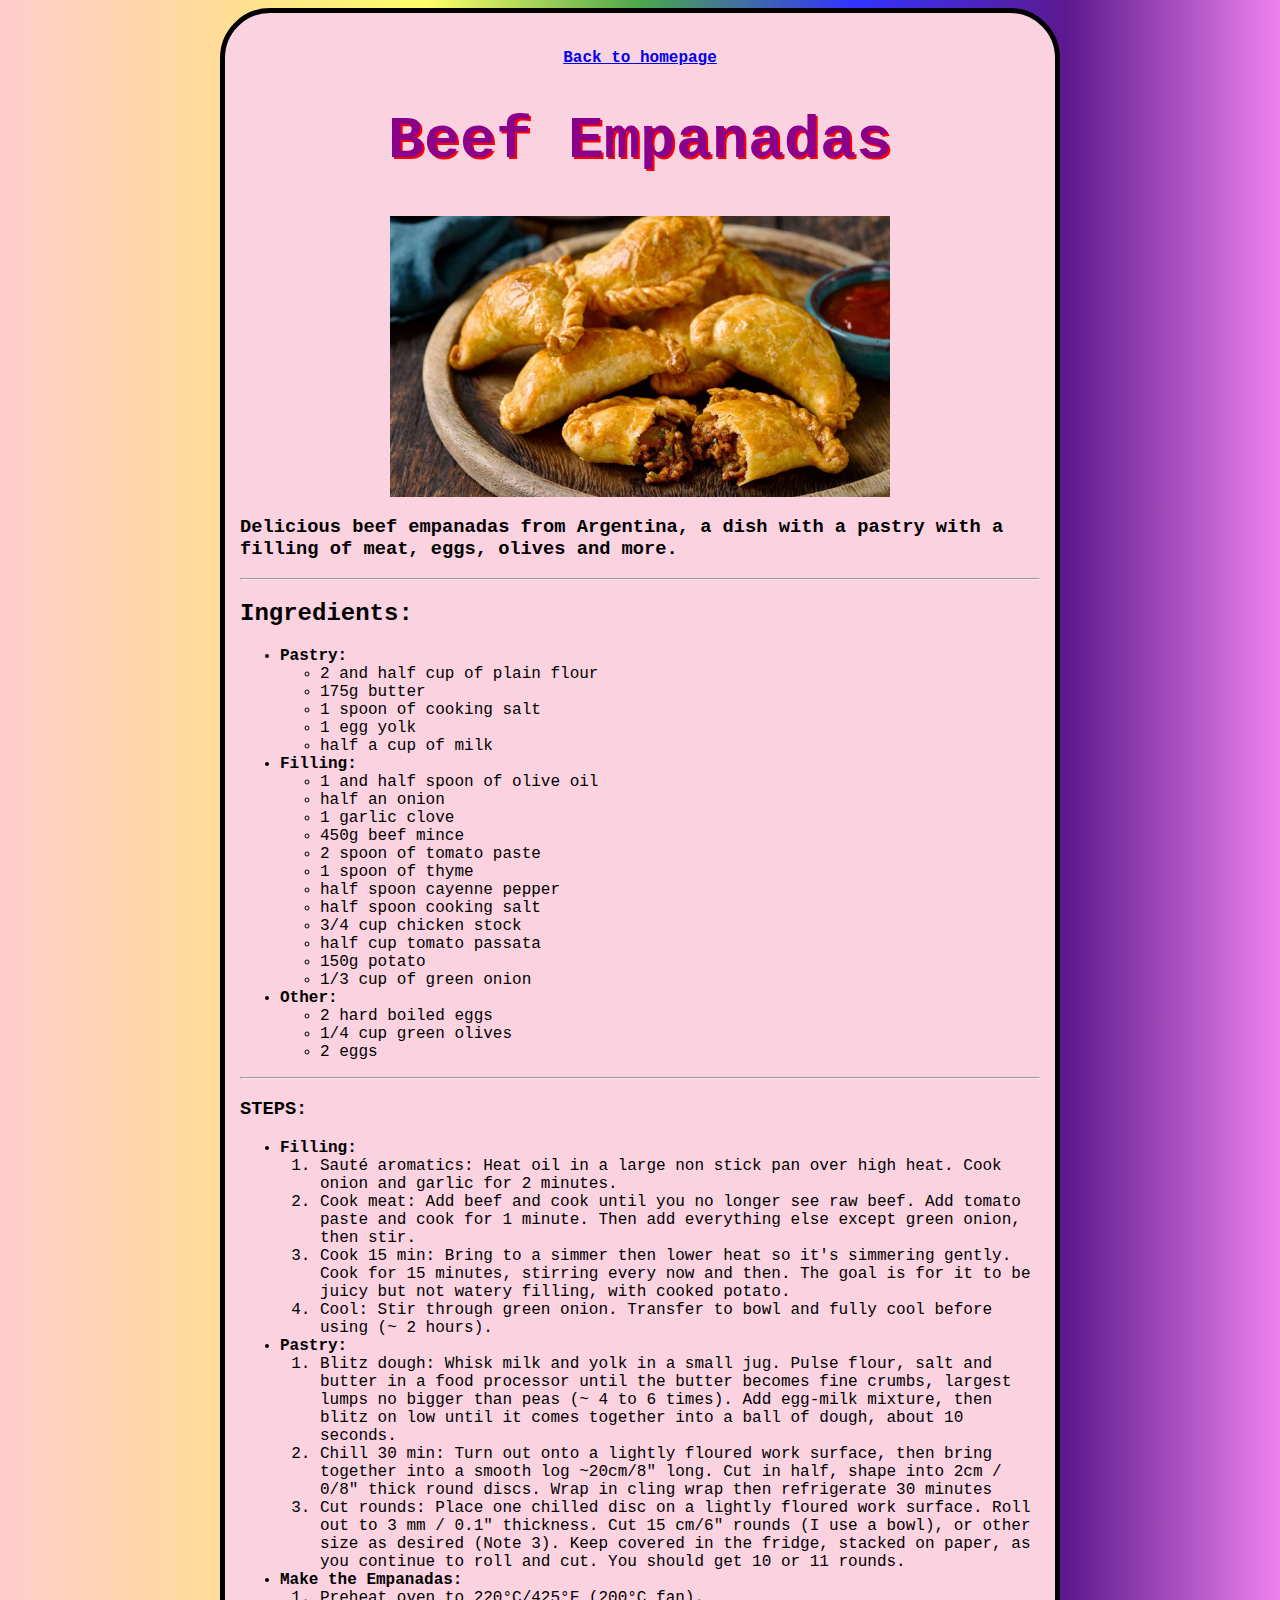
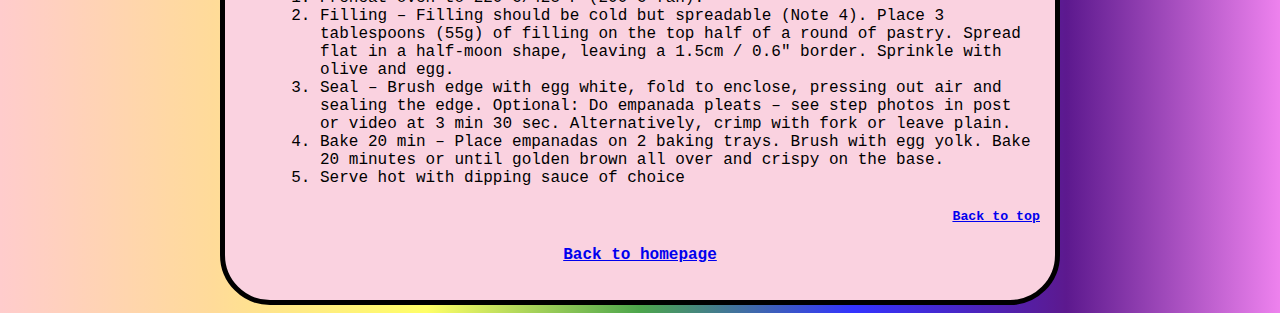
==== recipes/empanadas.html @ 58bafad3 "Add CSS format, changed img for better quality" ====
<!DOCTYPE html>
<html lang="en">
    <header>
        <meta charset="UTF-8">
        <title>Empanadas Recipe</title>
        <link rel="stylesheet" href="../styles.css">
    </header>
    <body>
        <div class="recipes">
        <a href="../index.html" class="top"><h4>Back to homepage</h4></a>
        <h1>Beef Empanadas</h1>
        <img src="./img/empanadas.jpg" alt="Delicious beef empanadas cut in half showing the filling" width="300">
        <h3> Delicious beef empanadas from Argentina, a dish with a pastry with a filling of meat, eggs, olives and more.</h3>
        <hr>
        </h3><h2>Ingredients:</h2>
        <ul>
            <li><strong>Pastry:</strong><ul>
                <li>2 and half cup of plain flour</li>
                <li>175g butter</li>
                <li>1 spoon of cooking salt</li>
                <li>1 egg yolk</li>
                <li>half a cup of milk</li>
                                        </ul></li>
            <li><strong>Filling:</strong><ul>
                <li>1 and half spoon of olive oil</li>
                <li>half an onion</li>
                <li>1 garlic clove</li>
                <li>450g beef mince</li>
                <li>2 spoon of tomato paste</li>
                <li>1 spoon of thyme</li>
                <li>half spoon cayenne pepper</li>
                <li>half spoon cooking salt</li>
                <li>3/4 cup chicken stock</li>
                <li>half cup tomato passata</li>
                <li>150g potato</li>
                <li>1/3 cup of green onion</li>

            </ul></li>
            <li><strong>Other:</strong><ul>
                <li>2 hard boiled eggs</li>
                <li>1/4 cup green olives</li>
                <li>2 eggs</li>
            </ul></li>
                    </ul>
        <hr></h3>
                    <h3>STEPS:</h3>
        <ul><li><strong>Filling:</strong>
            <ol>
                <li>Sauté aromatics: Heat oil in a large non stick pan over high heat. Cook onion and garlic for 2 minutes.</li>
                <li>Cook meat: Add beef and cook until you no longer see raw beef. Add tomato paste and cook for 1 minute. Then add everything else except green onion, then stir.</li>
                <li>Cook 15 min: Bring to a simmer then lower heat so it's simmering gently. Cook for 15 minutes, stirring every now and then. The goal is for it to be juicy but not watery filling, with cooked potato.</li>
                <li>Cool: Stir through green onion. Transfer to bowl and fully cool before using (~ 2 hours).</li>
        </ol></li>
             <li><strong>Pastry:</strong><ol>
                <li>Blitz dough: Whisk milk and yolk in a small jug. Pulse flour, salt and butter in a food processor until the butter becomes fine crumbs, largest lumps no bigger than peas (~ 4 to 6 times). Add egg-milk mixture, then blitz on low until it comes together into a ball of dough, about 10 seconds.</li>
                <li>Chill 30 min: Turn out onto a lightly floured work surface, then bring together into a smooth log ~20cm/8" long. Cut in half, shape into 2cm / 0/8" thick round discs. Wrap in cling wrap then refrigerate 30 minutes</li>
                <li>Cut rounds: Place one chilled disc on a lightly floured work surface. Roll out to 3 mm / 0.1" thickness. Cut 15 cm/6" rounds (I use a bowl), or other size as desired (Note 3). Keep covered in the fridge, stacked on paper, as you continue to roll and cut. You should get 10 or 11 rounds.</li>
             </ol></li>
             <li><strong>Make the Empanadas:</strong>
                <ol>
                    <li>Preheat oven to 220°C/425°F (200°C fan).</li>
                    <li>Filling – Filling should be cold but spreadable (Note 4). Place 3 tablespoons (55g) of filling on the top half of a round of pastry. Spread flat in a half-moon shape, leaving a 1.5cm / 0.6" border. Sprinkle with olive and egg.</li>
                    <li>Seal – Brush edge with egg white, fold to enclose, pressing out air and sealing the edge. Optional: Do empanada pleats – see step photos in post or video at 3 min 30 sec. Alternatively, crimp with fork or leave plain.</li>
                    <li>Bake 20 min – Place empanadas on 2 baking trays. Brush with egg yolk. Bake 20 minutes or until golden brown all over and crispy on the base.</li>
                    <li>Serve hot with dipping sauce of choice</li>
             </ol></li>
        </ul>
        <a href="#top"><h5>Back to top</h5></a><a href="../index.html"> <h4>Back to homepage</h4></a>
    </div>

    </body>
</html>
---- styles.css ----
*{
    font-family:'Courier New', Courier, monospace;
}
h1{
    text-align: center;
    font-size:60px;
    color:darkmagenta;
    text-shadow: 2px 2px red;
}
body{
    background-image: linear-gradient(to right, rgb(255, 0, 0, 0.2),rgb(255, 165, 0, 0.4),rgb(255, 255, 0, 0.6),rgb(0, 128, 0, 0.7),rgb(0, 0, 255, 0.8),rgb(75, 0, 130, 0.9),rgb(238, 130, 238, 1));
}
.recipes{
    width:800px;
    border:5px solid;
    border-radius:50px;
    padding:15px;
    margin:auto;
    background-color:#fad2e0;
    position:relative
}
img{
    display:block;
    margin:auto;
    width:500px;
    height:auto;
}
h5{
    text-align: right;
}
h4{
    text-align: center;
}
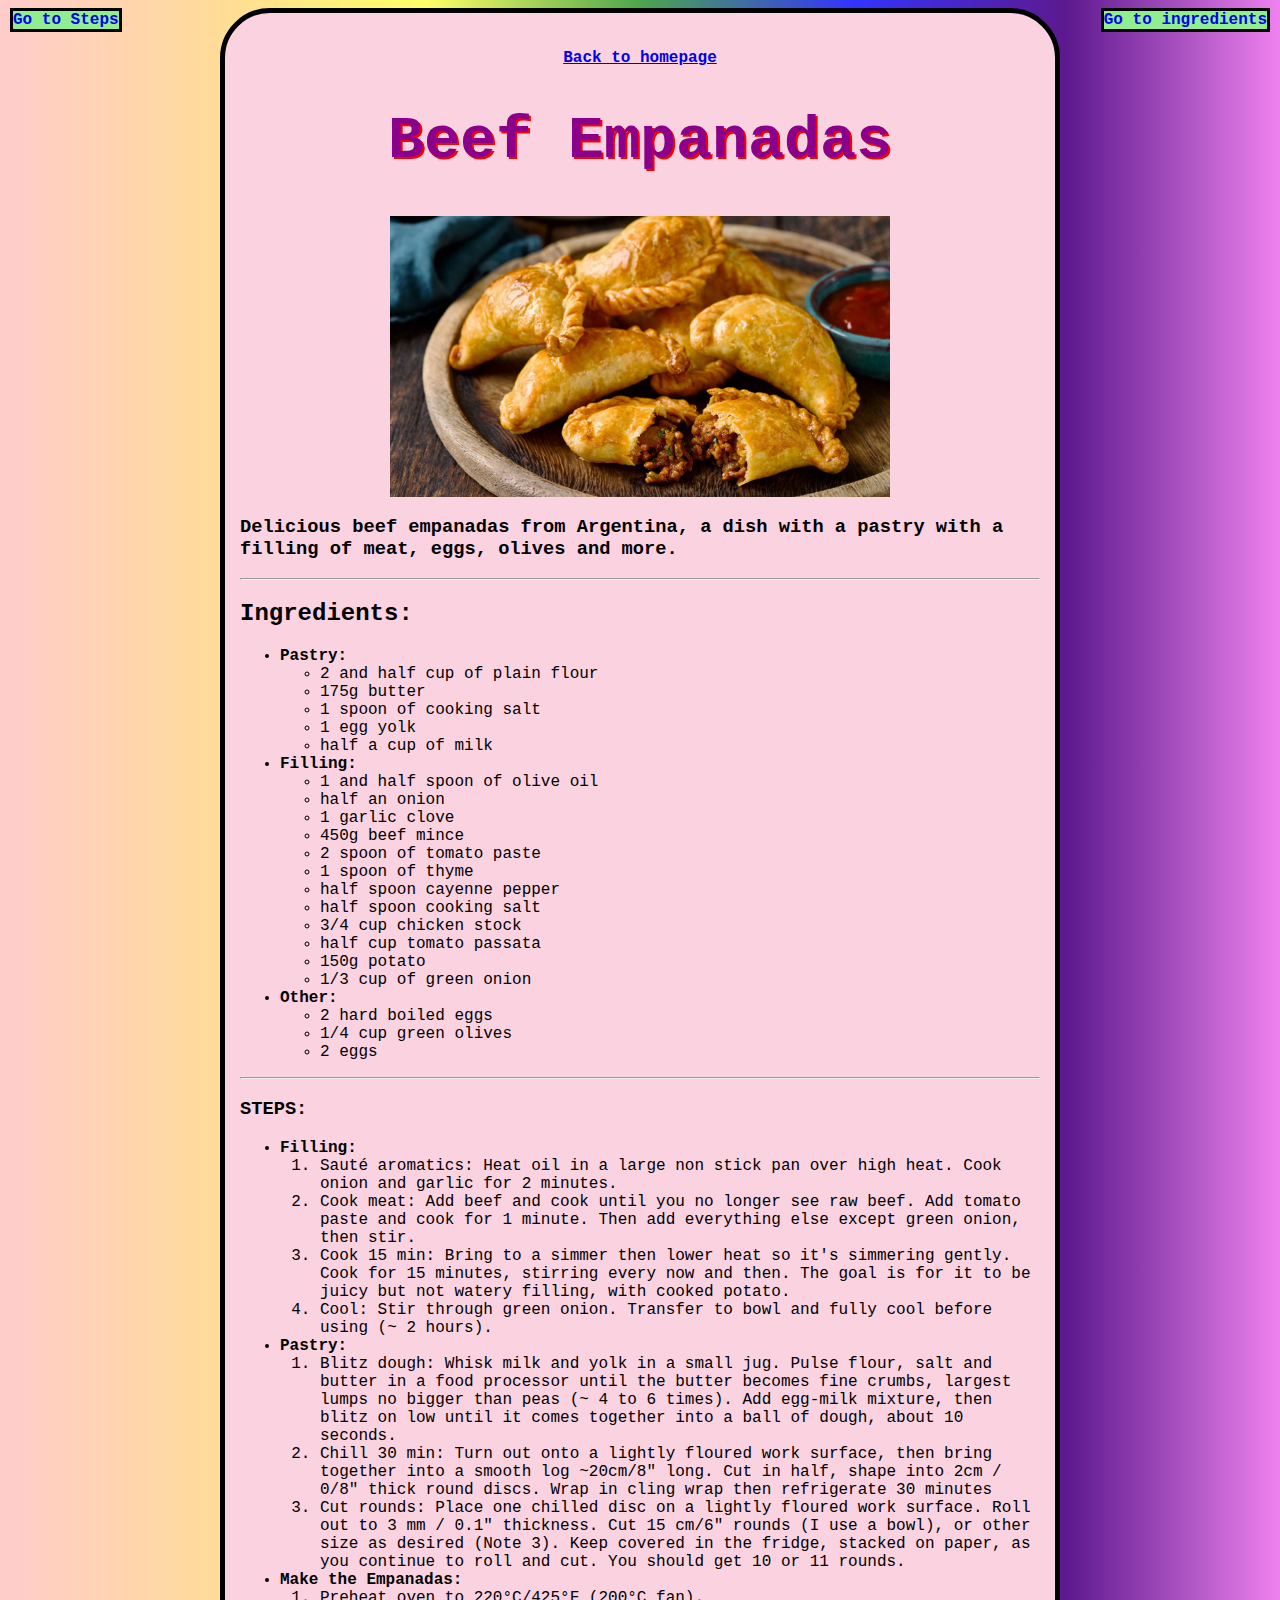
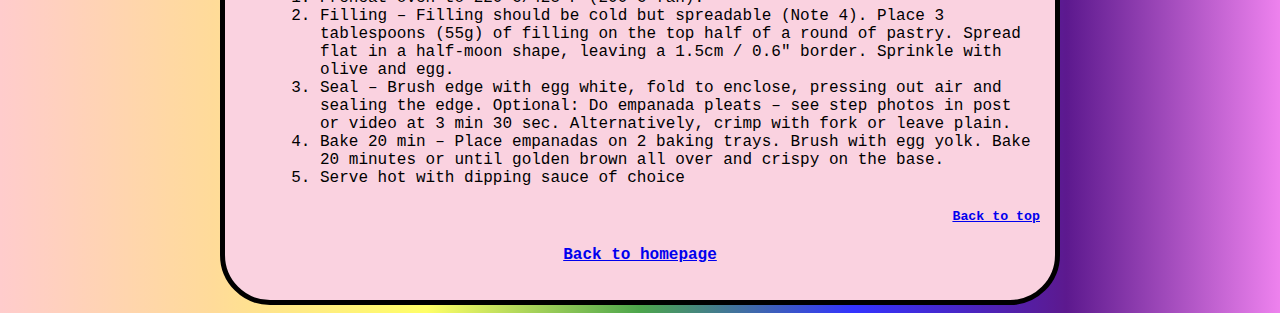
==== commit f2ffff3a: "Add header to all recipes, links to parts of page" ====
--- a/recipes/empanadas.html
+++ b/recipes/empanadas.html
@@ -6,13 +6,14 @@
         <link rel="stylesheet" href="../styles.css">
     </header>
     <body>
+        <header><a class="ingre" href="#ing"><strong>Go to ingredients</strong></a><a class="steps" href="#ste"><strong>Go to Steps</strong></a></head>
         <div class="recipes">
         <a href="../index.html" class="top"><h4>Back to homepage</h4></a>
         <h1>Beef Empanadas</h1>
-        <img src="./img/empanadas.jpg" alt="Delicious beef empanadas cut in half showing the filling" width="300">
+        <img src="./img/empanadas.jpg" class="rcpimg" alt="Delicious beef empanadas cut in half showing the filling" width="300">
         <h3> Delicious beef empanadas from Argentina, a dish with a pastry with a filling of meat, eggs, olives and more.</h3>
         <hr>
-        </h3><h2>Ingredients:</h2>
+        </h3><h2 id="ing">Ingredients:</h2>
         <ul>
             <li><strong>Pastry:</strong><ul>
                 <li>2 and half cup of plain flour</li>
@@ -43,7 +44,7 @@
             </ul></li>
                     </ul>
         <hr></h3>
-                    <h3>STEPS:</h3>
+                    <h3 id="ste">STEPS:</h3>
         <ul><li><strong>Filling:</strong>
             <ol>
                 <li>Sauté aromatics: Heat oil in a large non stick pan over high heat. Cook onion and garlic for 2 minutes.</li>
--- a/styles.css
+++ b/styles.css
@@ -19,7 +19,7 @@
     background-color:#fad2e0;
     position:relative
 }
-img{
+.rcpimg{
     display:block;
     margin:auto;
     width:500px;
@@ -31,3 +31,68 @@
 h4{
     text-align: center;
 }
+.topi{
+    position:absolute;
+    width:220px;
+    height:220px;
+}
+.boti{
+    top:400px;
+    position:absolute;
+    width:220px;
+    height:220px;
+}
+.righti{
+    right:270px;
+}
+.lefti{
+    left:270px;
+}
+.emp:hover .overlay, .spa:hover .overlayb, 
+.lem:hover .overlayc, .oni:hover .overlayd
+ {
+    opacity: 0.7;
+}
+
+.overlay, .overlayb, .overlayc, .overlayd{
+    position: absolute;
+    opacity: 0;
+    transition: .5s ease;
+    background-color: rgb(187, 187, 187);
+}
+.overlay, .overlayb, .overlayc, .overlayd{
+    height:220px;
+    width:220px;
+}
+.overlay, .overlayc{
+    left:270px
+}
+.overlayb, .overlayd{
+    right:270px
+}
+.overlayc, .overlayd{
+    top:400px;
+}
+
+.txtemp{
+    font-weight:bold;
+    font-size:30px;
+    position:absolute;
+    top:90px;
+    left: 35px;
+}
+.ingre, .steps{
+    position:fixed;
+    background-color:lightgreen;
+    border:solid black;
+    text-decoration: none;
+}
+.ingre:hover, .steps:hover{
+    background-color:darkgreen
+}
+.ingre{
+    right:10px;
+}
+.steps{
+    left: 10px;
+}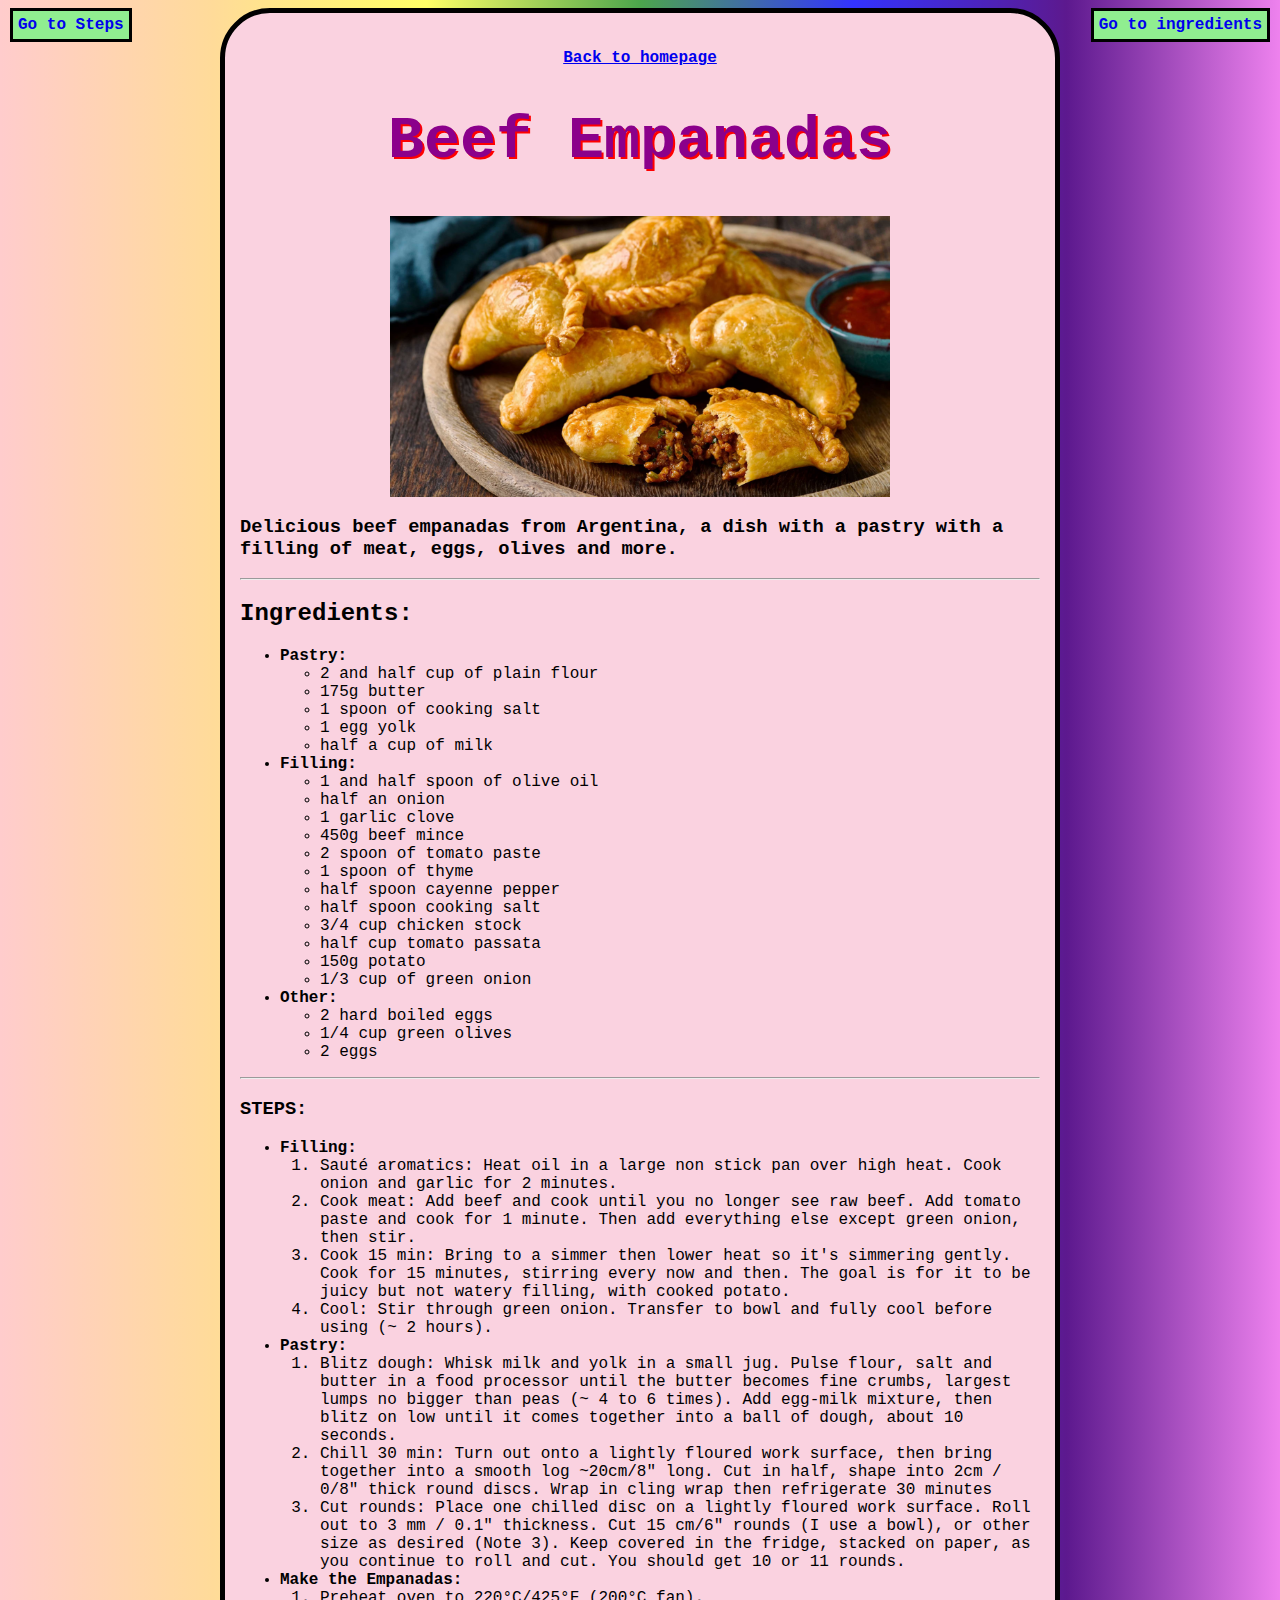
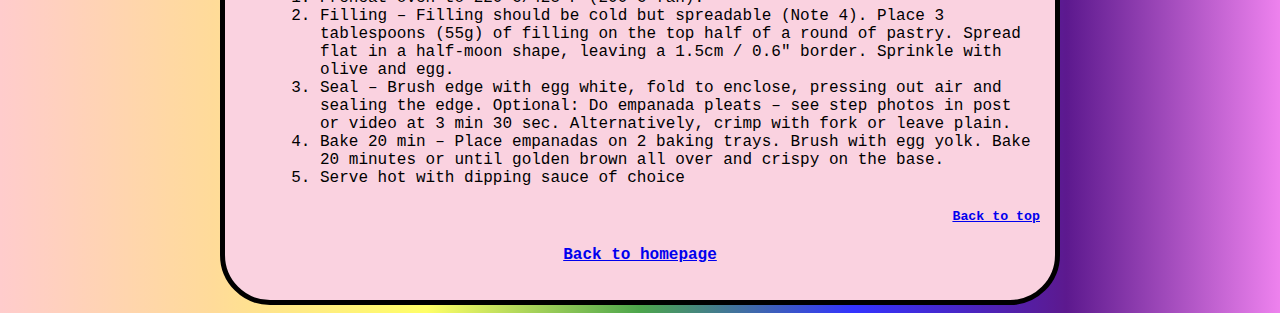
==== commit 102ac1d6: "Fix issues with links and better format" ====
--- a/recipes/empanadas.html
+++ b/recipes/empanadas.html
@@ -1,14 +1,23 @@
 <!DOCTYPE html>
 <html lang="en">
-    <header>
+    <head>
         <meta charset="UTF-8">
         <title>Empanadas Recipe</title>
         <link rel="stylesheet" href="../styles.css">
-    </header>
+    </head>
     <body>
-        <header><a class="ingre" href="#ing"><strong>Go to ingredients</strong></a><a class="steps" href="#ste"><strong>Go to Steps</strong></a></head>
+        <nav>
+            <a class="ingre" href="#ing">
+                <strong>Go to ingredients</strong>
+            </a>
+            <a class="steps" href="#ste">
+                <strong>Go to Steps</strong>
+            </a>
+        </nav>
         <div class="recipes">
-        <a href="../index.html" class="top"><h4>Back to homepage</h4></a>
+        <h4>
+            <a href="../index.html" class="top">Back to homepage</a>
+        </h4>
         <h1>Beef Empanadas</h1>
         <img src="./img/empanadas.jpg" class="rcpimg" alt="Delicious beef empanadas cut in half showing the filling" width="300">
         <h3> Delicious beef empanadas from Argentina, a dish with a pastry with a filling of meat, eggs, olives and more.</h3>
@@ -45,8 +54,10 @@
                     </ul>
         <hr></h3>
                     <h3 id="ste">STEPS:</h3>
-        <ul><li><strong>Filling:</strong>
-            <ol>
+        <ul>
+            <li>
+                <strong>Filling:</strong>
+                <ol>
                 <li>Sauté aromatics: Heat oil in a large non stick pan over high heat. Cook onion and garlic for 2 minutes.</li>
                 <li>Cook meat: Add beef and cook until you no longer see raw beef. Add tomato paste and cook for 1 minute. Then add everything else except green onion, then stir.</li>
                 <li>Cook 15 min: Bring to a simmer then lower heat so it's simmering gently. Cook for 15 minutes, stirring every now and then. The goal is for it to be juicy but not watery filling, with cooked potato.</li>
@@ -66,7 +77,12 @@
                     <li>Serve hot with dipping sauce of choice</li>
              </ol></li>
         </ul>
-        <a href="#top"><h5>Back to top</h5></a><a href="../index.html"> <h4>Back to homepage</h4></a>
+        <h5>
+            <a href="#top">Back to top</a>
+        </h5>
+        <h4>
+            <a href="../index.html">Back to homepage</a>
+        </h4>
     </div>
 
     </body>
--- a/styles.css
+++ b/styles.css
@@ -1,3 +1,5 @@
+/* General */
+
 *{
     font-family:'Courier New', Courier, monospace;
 }
@@ -10,6 +12,9 @@
 body{
     background-image: linear-gradient(to right, rgb(255, 0, 0, 0.2),rgb(255, 165, 0, 0.4),rgb(255, 255, 0, 0.6),rgb(0, 128, 0, 0.7),rgb(0, 0, 255, 0.8),rgb(75, 0, 130, 0.9),rgb(238, 130, 238, 1));
 }
+
+/* Individual recipes formatting */
+
 .recipes{
     width:800px;
     border:5px solid;
@@ -17,7 +22,6 @@
     padding:15px;
     margin:auto;
     background-color:#fad2e0;
-    position:relative
 }
 .rcpimg{
     display:block;
@@ -31,6 +35,28 @@
 h4{
     text-align: center;
 }
+
+/* Individual recipes header buttons */
+
+.ingre, .steps{
+    position:fixed;
+    background-color:lightgreen;
+    border:solid black;
+    text-decoration: none;
+    padding:5px;
+}
+.ingre:hover, .steps:hover{
+    background-color:darkgreen
+}
+.ingre{
+    right:10px;
+}
+.steps{
+    left: 10px;
+}
+
+/* Index imgs and overlay */
+
 .topi{
     position:absolute;
     width:220px;
@@ -75,24 +101,10 @@
 }
 
 .txtemp{
+    color:black;
     font-weight:bold;
     font-size:30px;
     position:absolute;
     top:90px;
     left: 35px;
 }
-.ingre, .steps{
-    position:fixed;
-    background-color:lightgreen;
-    border:solid black;
-    text-decoration: none;
-}
-.ingre:hover, .steps:hover{
-    background-color:darkgreen
-}
-.ingre{
-    right:10px;
-}
-.steps{
-    left: 10px;
-}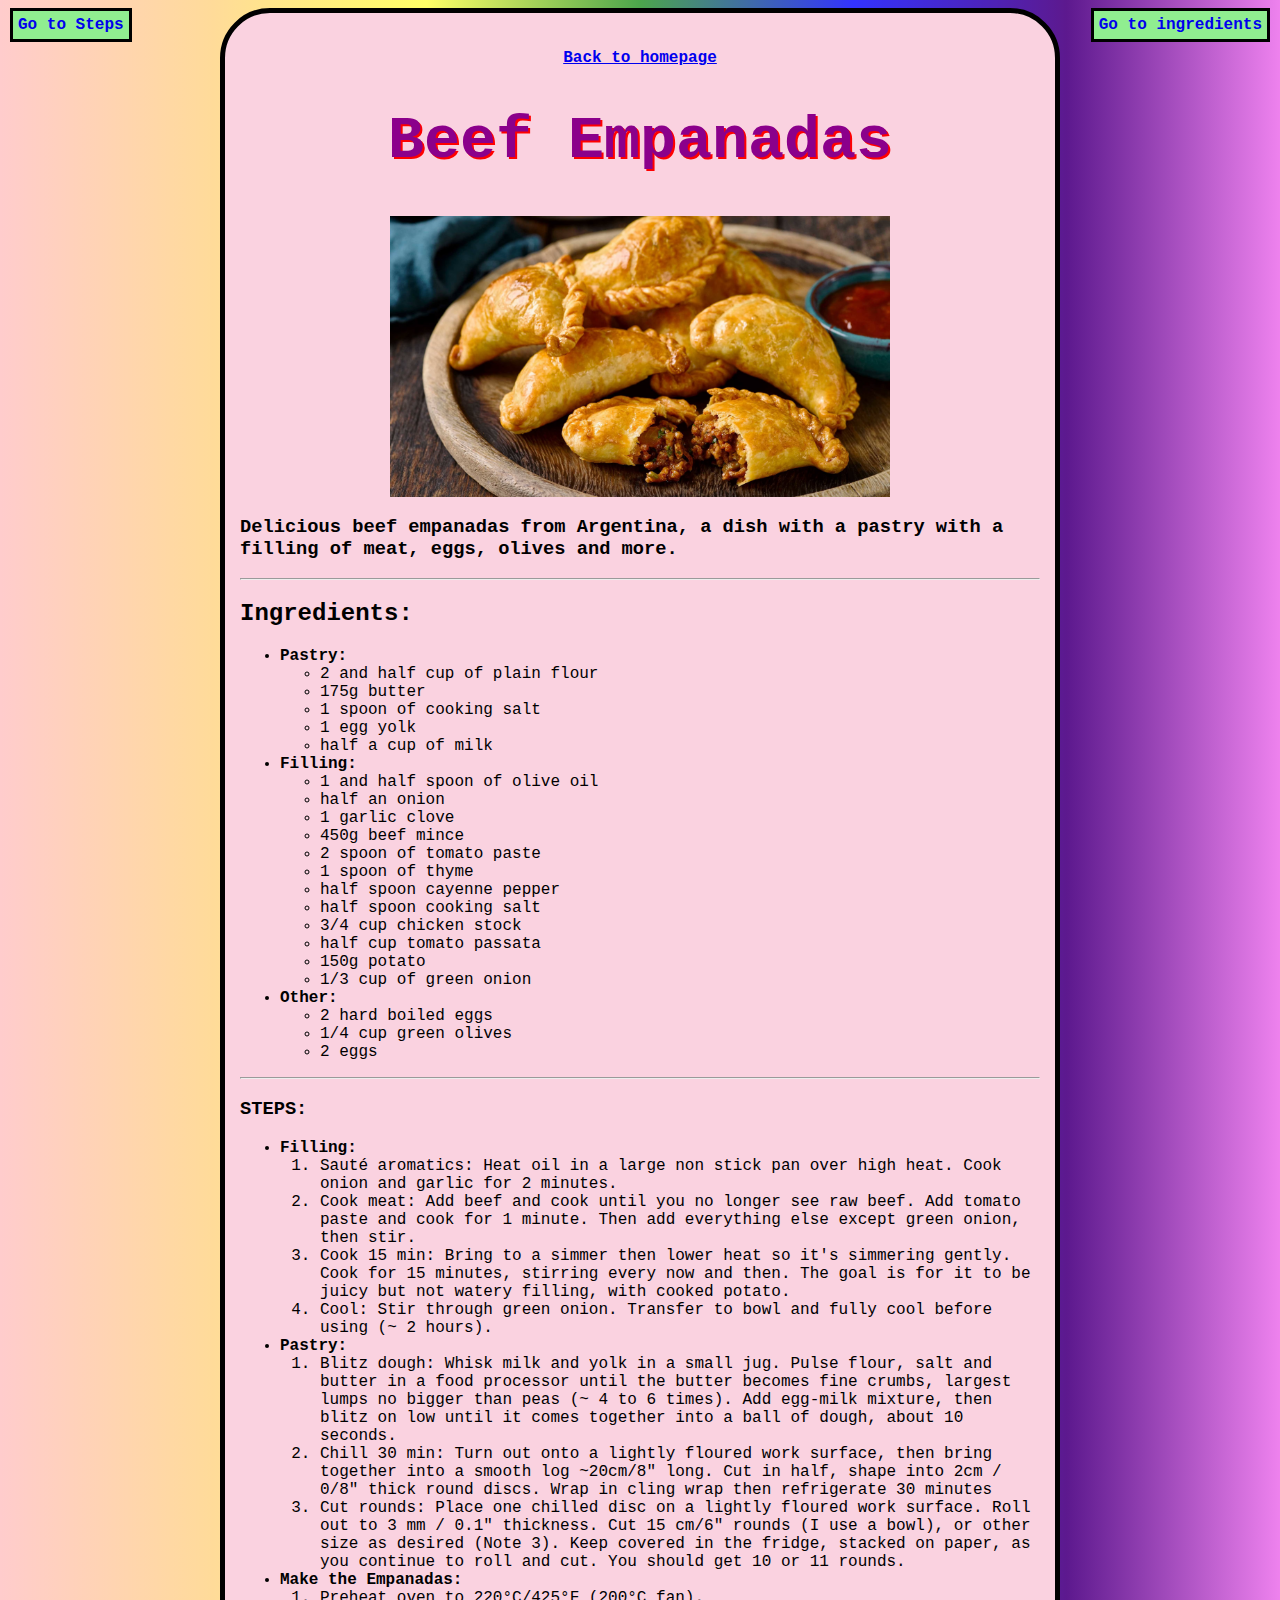
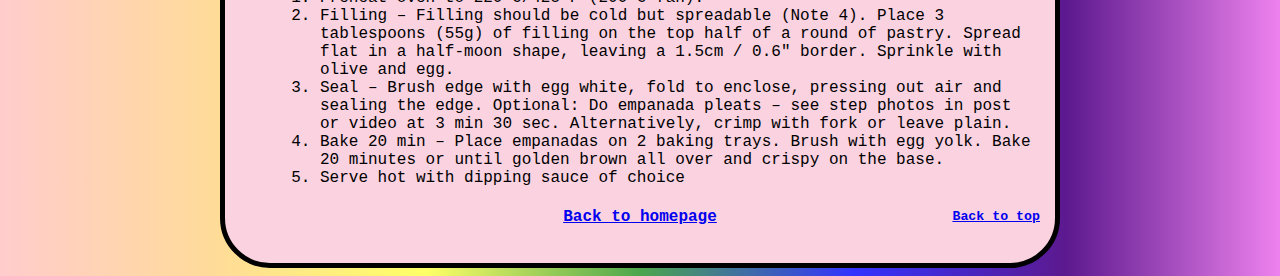
==== commit 40884a36: "Fix backtop and backhome links in all recipes" ====
--- a/recipes/empanadas.html
+++ b/recipes/empanadas.html
@@ -77,12 +77,10 @@
                     <li>Serve hot with dipping sauce of choice</li>
              </ol></li>
         </ul>
-        <h5>
-            <a href="#top">Back to top</a>
-        </h5>
-        <h4>
-            <a href="../index.html">Back to homepage</a>
-        </h4>
+        <div class="botlinks">            
+            <h4><a href="../index.html">Back to homepage</a></h4>
+            <h5><a id="backtop" href="#top">Back to top</a></h5>
+        </div>
     </div>
 
     </body>
--- a/styles.css
+++ b/styles.css
@@ -29,11 +29,16 @@
     width:500px;
     height:auto;
 }
-h5{
-    text-align: right;
+.botlinks{
+    position:relative;
 }
 h4{
     text-align: center;
+}
+#backtop{
+    position:absolute;
+    right:0px;
+    top:1.5px;
 }
 
 /* Individual recipes header buttons */
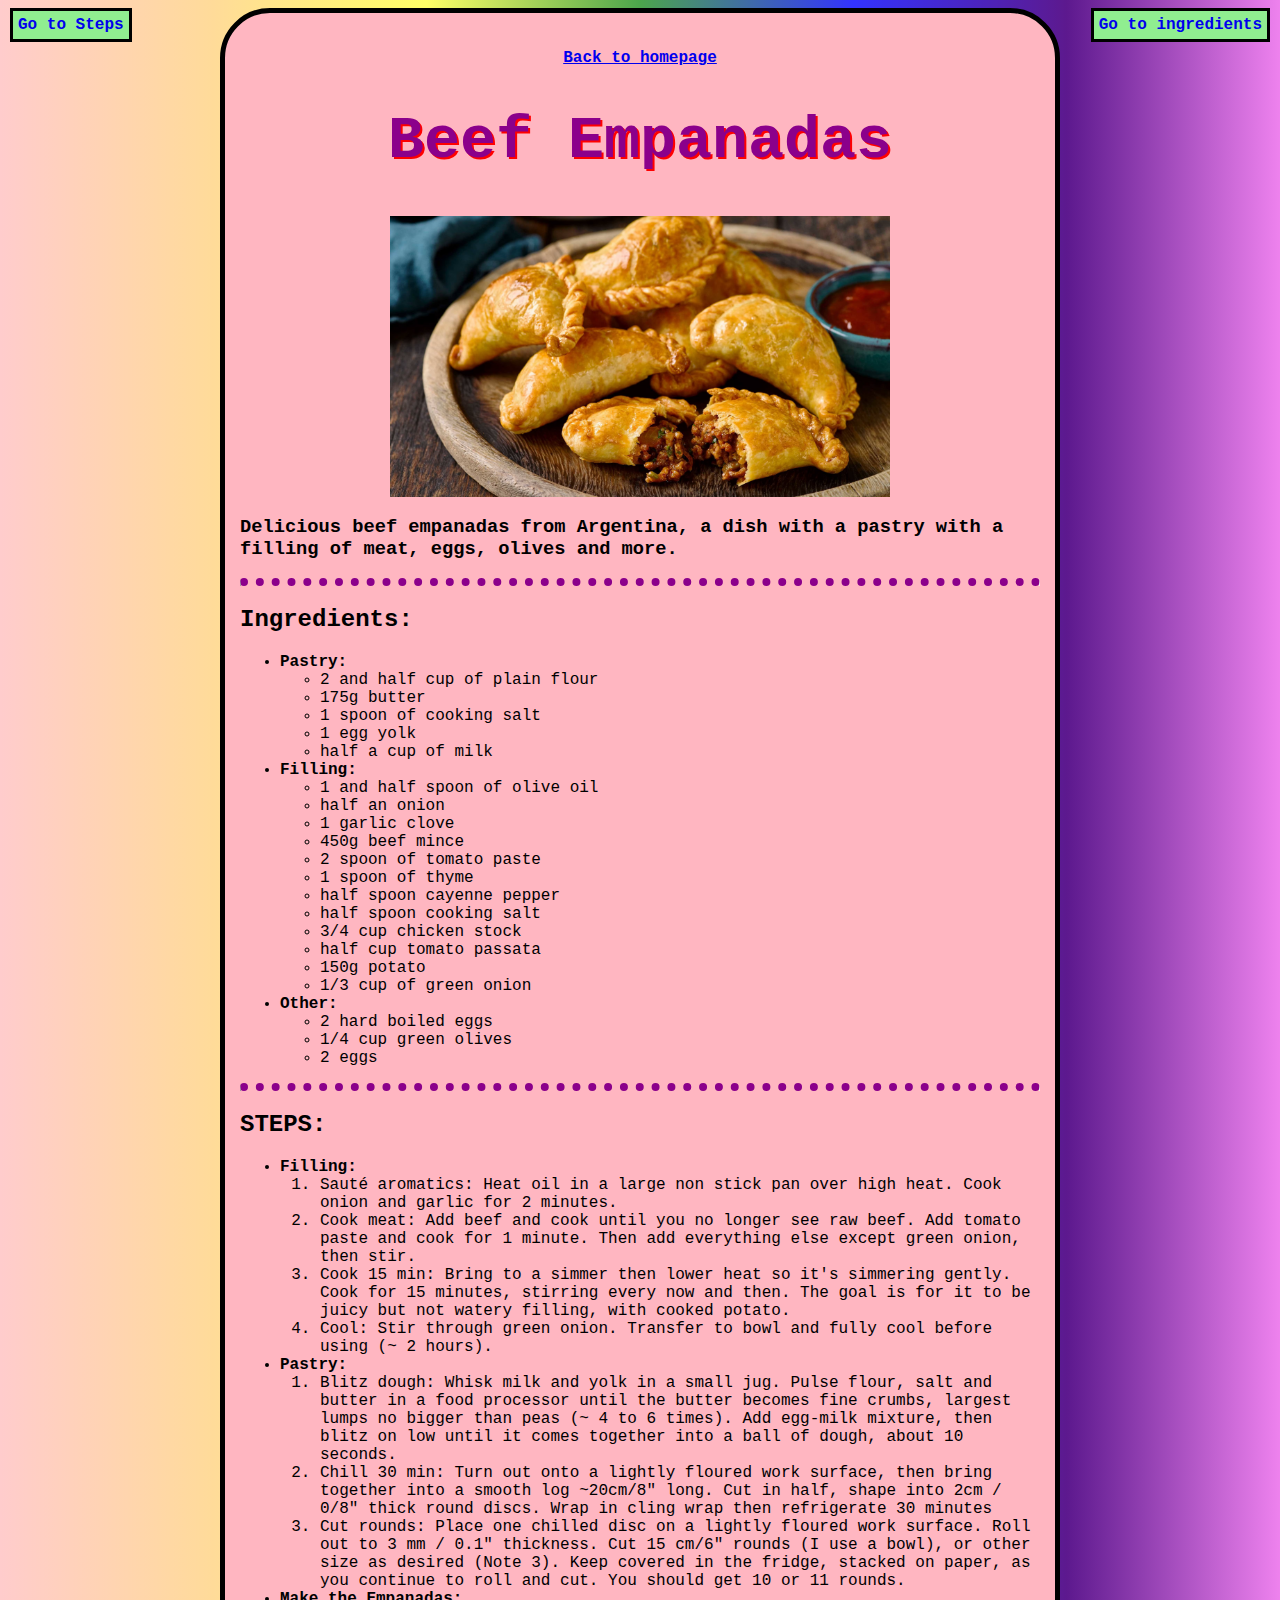
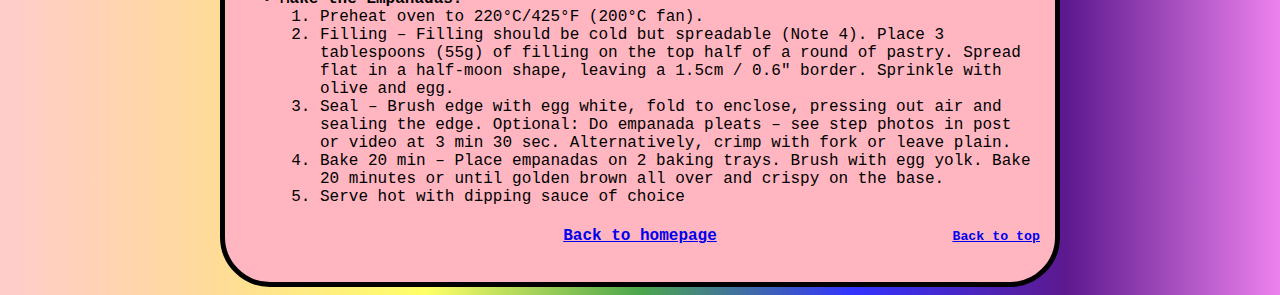
==== commit b556cbca: "Reorg for better code reading, rm unused class" ====
--- a/recipes/empanadas.html
+++ b/recipes/empanadas.html
@@ -6,82 +6,94 @@
         <link rel="stylesheet" href="../styles.css">
     </head>
     <body>
-        <nav>
-            <a class="ingre" href="#ing">
+        <nav class="recipes_nav">
+            <a class="ing" href="#ing">
                 <strong>Go to ingredients</strong>
             </a>
-            <a class="steps" href="#ste">
+            <a class="ste" href="#ste">
                 <strong>Go to Steps</strong>
             </a>
         </nav>
         <div class="recipes">
-        <h4>
-            <a href="../index.html" class="top">Back to homepage</a>
-        </h4>
-        <h1>Beef Empanadas</h1>
-        <img src="./img/empanadas.jpg" class="rcpimg" alt="Delicious beef empanadas cut in half showing the filling" width="300">
-        <h3> Delicious beef empanadas from Argentina, a dish with a pastry with a filling of meat, eggs, olives and more.</h3>
-        <hr>
-        </h3><h2 id="ing">Ingredients:</h2>
-        <ul>
-            <li><strong>Pastry:</strong><ul>
-                <li>2 and half cup of plain flour</li>
-                <li>175g butter</li>
-                <li>1 spoon of cooking salt</li>
-                <li>1 egg yolk</li>
-                <li>half a cup of milk</li>
-                                        </ul></li>
-            <li><strong>Filling:</strong><ul>
-                <li>1 and half spoon of olive oil</li>
-                <li>half an onion</li>
-                <li>1 garlic clove</li>
-                <li>450g beef mince</li>
-                <li>2 spoon of tomato paste</li>
-                <li>1 spoon of thyme</li>
-                <li>half spoon cayenne pepper</li>
-                <li>half spoon cooking salt</li>
-                <li>3/4 cup chicken stock</li>
-                <li>half cup tomato passata</li>
-                <li>150g potato</li>
-                <li>1/3 cup of green onion</li>
-
-            </ul></li>
-            <li><strong>Other:</strong><ul>
-                <li>2 hard boiled eggs</li>
-                <li>1/4 cup green olives</li>
-                <li>2 eggs</li>
-            </ul></li>
+            <h4>
+                <a href="../index.html">Back to homepage</a>
+            </h4>
+            <h1>Beef Empanadas</h1>
+            <img src="./img/empanadas.jpg" class="rcpimg" alt="Delicious beef empanadas cut in half showing the filling" width="300">
+            <h3> Delicious beef empanadas from Argentina, a dish with a pastry with a filling of meat, eggs, olives and more.</h3>
+            <hr>
+            <h2 id="ing">Ingredients:</h2>
+            <ul>
+                <li><strong>Pastry:</strong>
+                    <ul>
+                        <li>2 and half cup of plain flour</li>
+                        <li>175g butter</li>
+                        <li>1 spoon of cooking salt</li>
+                        <li>1 egg yolk</li>
+                        <li>half a cup of milk</li>
                     </ul>
-        <hr></h3>
-                    <h3 id="ste">STEPS:</h3>
-        <ul>
-            <li>
-                <strong>Filling:</strong>
-                <ol>
-                <li>Sauté aromatics: Heat oil in a large non stick pan over high heat. Cook onion and garlic for 2 minutes.</li>
-                <li>Cook meat: Add beef and cook until you no longer see raw beef. Add tomato paste and cook for 1 minute. Then add everything else except green onion, then stir.</li>
-                <li>Cook 15 min: Bring to a simmer then lower heat so it's simmering gently. Cook for 15 minutes, stirring every now and then. The goal is for it to be juicy but not watery filling, with cooked potato.</li>
-                <li>Cool: Stir through green onion. Transfer to bowl and fully cool before using (~ 2 hours).</li>
-        </ol></li>
-             <li><strong>Pastry:</strong><ol>
-                <li>Blitz dough: Whisk milk and yolk in a small jug. Pulse flour, salt and butter in a food processor until the butter becomes fine crumbs, largest lumps no bigger than peas (~ 4 to 6 times). Add egg-milk mixture, then blitz on low until it comes together into a ball of dough, about 10 seconds.</li>
-                <li>Chill 30 min: Turn out onto a lightly floured work surface, then bring together into a smooth log ~20cm/8" long. Cut in half, shape into 2cm / 0/8" thick round discs. Wrap in cling wrap then refrigerate 30 minutes</li>
-                <li>Cut rounds: Place one chilled disc on a lightly floured work surface. Roll out to 3 mm / 0.1" thickness. Cut 15 cm/6" rounds (I use a bowl), or other size as desired (Note 3). Keep covered in the fridge, stacked on paper, as you continue to roll and cut. You should get 10 or 11 rounds.</li>
-             </ol></li>
-             <li><strong>Make the Empanadas:</strong>
-                <ol>
-                    <li>Preheat oven to 220°C/425°F (200°C fan).</li>
-                    <li>Filling – Filling should be cold but spreadable (Note 4). Place 3 tablespoons (55g) of filling on the top half of a round of pastry. Spread flat in a half-moon shape, leaving a 1.5cm / 0.6" border. Sprinkle with olive and egg.</li>
-                    <li>Seal – Brush edge with egg white, fold to enclose, pressing out air and sealing the edge. Optional: Do empanada pleats – see step photos in post or video at 3 min 30 sec. Alternatively, crimp with fork or leave plain.</li>
-                    <li>Bake 20 min – Place empanadas on 2 baking trays. Brush with egg yolk. Bake 20 minutes or until golden brown all over and crispy on the base.</li>
-                    <li>Serve hot with dipping sauce of choice</li>
-             </ol></li>
-        </ul>
-        <div class="botlinks">            
-            <h4><a href="../index.html">Back to homepage</a></h4>
-            <h5><a id="backtop" href="#top">Back to top</a></h5>
+                </li>
+                <li><strong>Filling:</strong>
+                    <ul>
+                        <li>1 and half spoon of olive oil</li>
+                        <li>half an onion</li>
+                        <li>1 garlic clove</li>
+                        <li>450g beef mince</li>
+                        <li>2 spoon of tomato paste</li>
+                        <li>1 spoon of thyme</li>
+                        <li>half spoon cayenne pepper</li>
+                        <li>half spoon cooking salt</li>
+                        <li>3/4 cup chicken stock</li>
+                        <li>half cup tomato passata</li>
+                        <li>150g potato</li>
+                        <li>1/3 cup of green onion</li>
+                    </ul>
+                </li>
+                <li><strong>Other:</strong>
+                    <ul>
+                        <li>2 hard boiled eggs</li>
+                        <li>1/4 cup green olives</li>
+                        <li>2 eggs</li>
+                    </ul>
+                </li>
+            </ul>
+            <hr>
+            <h2 id="ste">STEPS:</h2>
+            <ul>
+                <li><strong>Filling:</strong>
+                    <ol>
+                        <li>Sauté aromatics: Heat oil in a large non stick pan over high heat. Cook onion and garlic for 2 minutes.</li>
+                        <li>Cook meat: Add beef and cook until you no longer see raw beef. Add tomato paste and cook for 1 minute. Then add everything else except green onion, then stir.</li>
+                        <li>Cook 15 min: Bring to a simmer then lower heat so it's simmering gently. Cook for 15 minutes, stirring every now and then. The goal is for it to be juicy but not watery filling, with cooked potato.</li>
+                        <li>Cool: Stir through green onion. Transfer to bowl and fully cool before using (~ 2 hours).</li>
+                    </ol>
+                </li>
+                <li><strong>Pastry:</strong>
+                    <ol>
+                        <li>Blitz dough: Whisk milk and yolk in a small jug. Pulse flour, salt and butter in a food processor until the butter becomes fine crumbs, largest lumps no bigger than peas (~ 4 to 6 times). Add egg-milk mixture, then blitz on low until it comes together into a ball of dough, about 10 seconds.</li>
+                        <li>Chill 30 min: Turn out onto a lightly floured work surface, then bring together into a smooth log ~20cm/8" long. Cut in half, shape into 2cm / 0/8" thick round discs. Wrap in cling wrap then refrigerate 30 minutes</li>
+                        <li>Cut rounds: Place one chilled disc on a lightly floured work surface. Roll out to 3 mm / 0.1" thickness. Cut 15 cm/6" rounds (I use a bowl), or other size as desired (Note 3). Keep covered in the fridge, stacked on paper, as you continue to roll and cut. You should get 10 or 11 rounds.</li>
+                    </ol>
+                </li>
+                <li><strong>Make the Empanadas:</strong>
+                    <ol>
+                        <li>Preheat oven to 220°C/425°F (200°C fan).</li>
+                        <li>Filling – Filling should be cold but spreadable (Note 4). Place 3 tablespoons (55g) of filling on the top half of a round of pastry. Spread flat in a half-moon shape, leaving a 1.5cm / 0.6" border. Sprinkle with olive and egg.</li>
+                        <li>Seal – Brush edge with egg white, fold to enclose, pressing out air and sealing the edge. Optional: Do empanada pleats – see step photos in post or video at 3 min 30 sec. Alternatively, crimp with fork or leave plain.</li>
+                        <li>Bake 20 min – Place empanadas on 2 baking trays. Brush with egg yolk. Bake 20 minutes or until golden brown all over and crispy on the base.</li>
+                        <li>Serve hot with dipping sauce of choice</li>
+                    </ol>
+                </li>
+            </ul>
+            <div class="botlinks">
+                <h4>
+                    <a href="../index.html">Back to homepage</a>
+                </h4>
+                <h5>
+                    <a href="#top">Back to top</a>
+                </h5>
+            </div>
         </div>
-    </div>
 
     </body>
 </html>--- a/styles.css
+++ b/styles.css
@@ -21,7 +21,7 @@
     border-radius:50px;
     padding:15px;
     margin:auto;
-    background-color:#fad2e0;
+    background-color:lightpink;
 }
 .rcpimg{
     display:block;
@@ -29,13 +29,18 @@
     width:500px;
     height:auto;
 }
+hr{
+    border-top: dotted 8px darkmagenta;
+    border-bottom:hidden;
+}
+
+h4{
+    text-align: center;
+}
 .botlinks{
     position:relative;
 }
-h4{
-    text-align: center;
-}
-#backtop{
+.botlinks h5 a{
     position:absolute;
     right:0px;
     top:1.5px;
@@ -43,73 +48,65 @@
 
 /* Individual recipes header buttons */
 
-.ingre, .steps{
+.recipes_nav a{
     position:fixed;
     background-color:lightgreen;
     border:solid black;
     text-decoration: none;
     padding:5px;
 }
-.ingre:hover, .steps:hover{
+.recipes_nav a:hover{
     background-color:darkgreen
 }
-.ingre{
+.ing{
     right:10px;
 }
-.steps{
+.ste{
     left: 10px;
 }
 
 /* Index imgs and overlay */
 
-.topi{
+.recipebox{
+    position:relative;
+    margin:auto;
+    width: 700px;
+    height:600px;
+}
+.recipebox img, .overlay{
+    border:10px solid darkmagenta;
+    border-radius:12px;
     position:absolute;
-    width:220px;
-    height:220px;
+    width:240px;
+    height:240px;
 }
-.boti{
-    top:400px;
-    position:absolute;
-    width:220px;
-    height:220px;
+.top{
+    top:0px;
 }
-.righti{
-    right:270px;
+.bot{
+    bottom:0px;
 }
-.lefti{
-    left:270px;
+.right{
+    right:0px;
 }
-.emp:hover .overlay, .spa:hover .overlayb, 
-.lem:hover .overlayc, .oni:hover .overlayd
- {
+.left{
+    left:0px;
+}
+.overlay:hover{
     opacity: 0.7;
 }
-
-.overlay, .overlayb, .overlayc, .overlayd{
-    position: absolute;
+.overlay{
     opacity: 0;
     transition: .5s ease;
     background-color: rgb(187, 187, 187);
 }
-.overlay, .overlayb, .overlayc, .overlayd{
-    height:220px;
-    width:220px;
-}
-.overlay, .overlayc{
-    left:270px
-}
-.overlayb, .overlayd{
-    right:270px
-}
-.overlayc, .overlayd{
-    top:400px;
+.txt{
+    height:240px;
+    padding-top:105px;
+    color:black;
+    font-weight:bold;
+    font-size:40px;
+    text-align: center;
 }
 
-.txtemp{
-    color:black;
-    font-weight:bold;
-    font-size:30px;
-    position:absolute;
-    top:90px;
-    left: 35px;
-}
+
